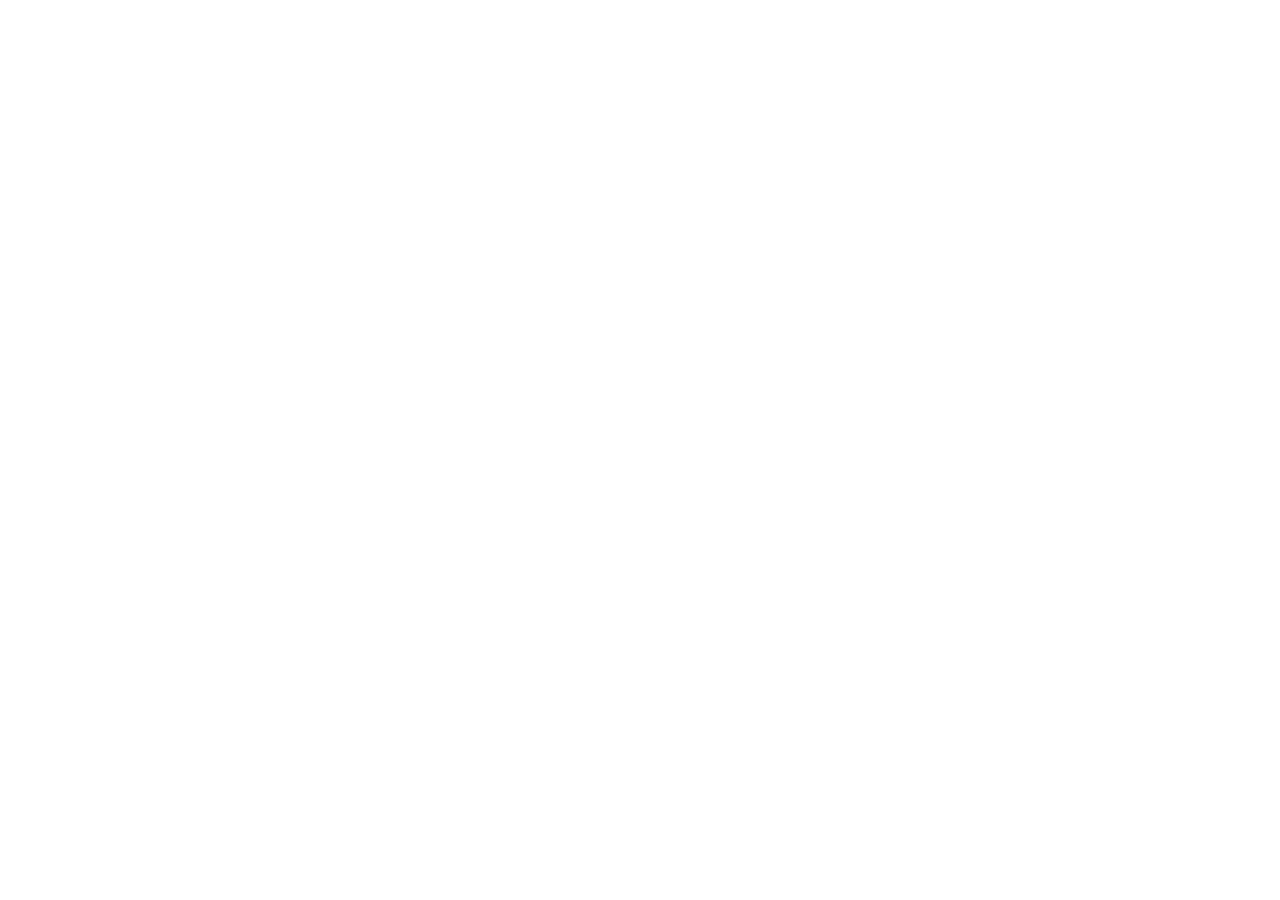
==== 08-digital-experience/world1-mvp/index.html @ 724b532b "feat: add index.html for World 1 MVP" ====
<!doctype html>
<html lang="es">
<head>
  <meta charset="utf-8" />
  <meta name="viewport" content="width=device-width, initial-scale=1, viewport-fit=cover" />
  <meta name="theme-color" content="#11100e" />
  <meta name="description" content="Descubriendo Bitcoin — Mundo 1: de dinero a Bitcoin" />
  <title>Descubriendo Bitcoin — Mundo 1</title>
  <link rel="manifest" href="manifest.webmanifest" />
  <link rel="icon" href="icon.svg" type="image/svg+xml" />
  <link rel="stylesheet" href="styles.css" />
</head>
<body>
  <main id="app" aria-live="polite"></main>
  <script src="app.js"></script>
</body>
</html>
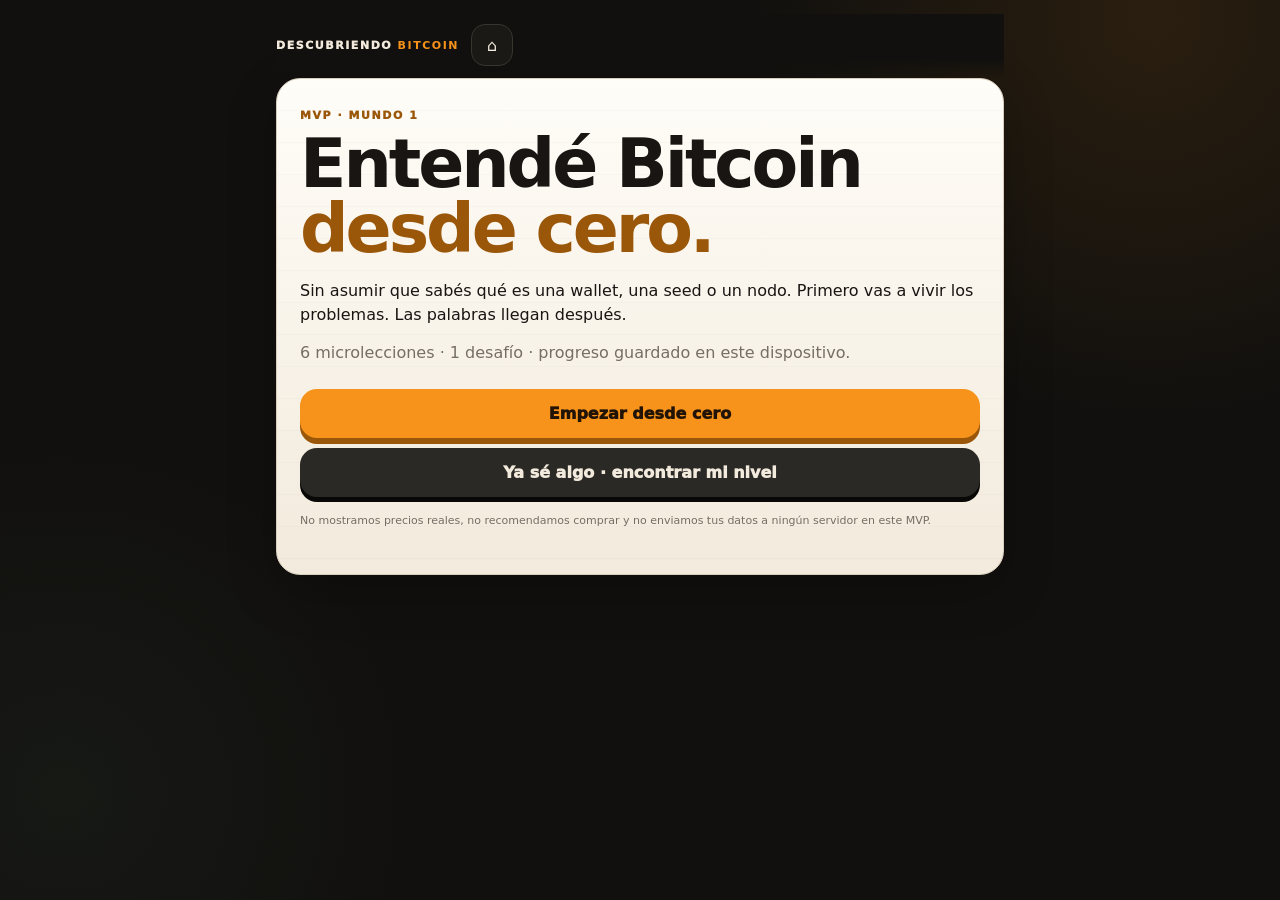
==== commit 03d9747b: "feat: add World 1 MVP shell" ====
--- a/08-digital-experience/world1-mvp/index.html
+++ b/08-digital-experience/world1-mvp/index.html
@@ -2,12 +2,10 @@
 <html lang="es">
 <head>
   <meta charset="utf-8" />
-  <meta name="viewport" content="width=device-width, initial-scale=1, viewport-fit=cover" />
-  <meta name="theme-color" content="#11100e" />
-  <meta name="description" content="Descubriendo Bitcoin — Mundo 1: de dinero a Bitcoin" />
+  <meta name="viewport" content="width=device-width,initial-scale=1,viewport-fit=cover" />
+  <meta name="theme-color" content="#0d0c0a" />
+  <meta name="description" content="Descubriendo Bitcoin — aprendizaje interactivo desde cero." />
   <title>Descubriendo Bitcoin — Mundo 1</title>
-  <link rel="manifest" href="manifest.webmanifest" />
-  <link rel="icon" href="icon.svg" type="image/svg+xml" />
   <link rel="stylesheet" href="styles.css" />
 </head>
 <body>
--- a/08-digital-experience/world1-mvp/styles.css
+++ b/08-digital-experience/world1-mvp/styles.css
@@ -0,0 +1,32 @@
+:root{
+  --bg:#11100e;--paper:#f2eadc;--paper2:#e8ddcb;--ink:#181512;--muted:#756e64;
+  --orange:#f7931a;--orange-dark:#9b5709;--green:#55745f;--green-soft:#dce8dd;
+  --red:#b2584c;--red-soft:#f0d8d2;--line:#cabfae;--white:#fffdf8;--shadow:0 16px 50px rgba(0,0,0,.22);
+  --radius:24px;
+}
+*{box-sizing:border-box}html{background:var(--bg)}body{margin:0;min-height:100vh;background:
+radial-gradient(circle at 90% 2%,rgba(247,147,26,.11),transparent 28%),
+radial-gradient(circle at 5% 88%,rgba(85,116,95,.09),transparent 24%),var(--bg);
+color:var(--paper);font-family:Inter,ui-sans-serif,system-ui,-apple-system,BlinkMacSystemFont,"Segoe UI",sans-serif}
+button,input{font:inherit}button{touch-action:manipulation}#app{width:min(760px,100%);min-height:100vh;margin:auto;padding:14px 16px 56px}
+.top{display:flex;align-items:center;gap:12px;position:sticky;top:0;z-index:10;padding:10px 0 12px;background:linear-gradient(var(--bg) 70%,transparent)}
+.brand{font-size:11px;font-weight:950;letter-spacing:.14em;white-space:nowrap}.brand b{color:var(--orange)}
+.progress{height:8px;flex:1;background:#25221e;border-radius:99px;overflow:hidden;border:1px solid #322e29}.progress>i{display:block;height:100%;background:linear-gradient(90deg,var(--orange),#ffb44e);transition:width .25s ease}
+.icon{width:42px;height:42px;border-radius:14px;border:1px solid #39342e;background:#1b1916;color:var(--paper);cursor:pointer}.icon:active{transform:scale(.97)}
+.sheet{position:relative;overflow:hidden;background:linear-gradient(180deg,var(--white),var(--paper));color:var(--ink);border:1px solid #d8cdbc;border-radius:var(--radius);padding:22px;box-shadow:var(--shadow)}
+.sheet:before{content:"";position:absolute;inset:0;background:repeating-linear-gradient(to bottom,transparent 0,transparent 31px,rgba(89,78,65,.055) 32px);pointer-events:none}.sheet>*{position:relative}
+.hero{padding:30px 23px}.eyebrow{font-size:11px;text-transform:uppercase;letter-spacing:.14em;font-weight:950;color:var(--orange-dark);margin:0 0 10px}
+h1{font-size:clamp(38px,9vw,68px);line-height:.95;letter-spacing:-.045em;margin:0 0 18px}h2{font-size:clamp(28px,6vw,42px);line-height:1.04;letter-spacing:-.035em;margin:0 0 14px}h3{font-size:19px;margin:0 0 8px}p{line-height:1.5;margin:0 0 14px}.muted{color:var(--muted)}.small{font-size:13px}.tiny{font-size:11px}.orange{color:var(--orange-dark)}
+.btn{width:100%;border:0;border-radius:17px;background:var(--orange);color:#211306;padding:15px 16px;font-weight:950;font-size:16px;cursor:pointer;margin-top:10px;box-shadow:0 6px 0 var(--orange-dark)}.btn:active{transform:translateY(3px);box-shadow:0 3px 0 var(--orange-dark)}.btn.secondary{background:#2b2925;color:var(--paper);box-shadow:0 5px 0 #090807}.btn.ghost{background:transparent;color:#514a42;box-shadow:none;border:1px solid var(--line)}.btn[disabled]{opacity:.45;cursor:not-allowed;box-shadow:none;transform:none}
+.choices{display:grid;gap:10px;margin:17px 0 4px}.choice{width:100%;text-align:left;border:1px solid var(--line);border-radius:17px;background:rgba(255,255,255,.45);padding:14px;color:var(--ink);cursor:pointer;min-height:58px}.choice:hover,.choice.sel{border-color:var(--orange);box-shadow:inset 0 0 0 1px var(--orange)}.choice .letter{display:inline-grid;place-items:center;width:29px;height:29px;margin-right:9px;border:1px solid #b7aa98;border-radius:9px;color:#6b6257;font-weight:900}.choice strong{display:block;margin-bottom:3px}
+.callout{padding:15px;border:1px solid var(--line);border-radius:18px;background:rgba(255,255,255,.44);margin:15px 0}.callout.orange{border-color:#d28a34;background:#f8e8d1}.callout.green{border-color:#8ba28f;background:var(--green-soft)}.callout.red{border-color:#c68a80;background:var(--red-soft)}
+.reward{border:1px solid #87a38d;background:linear-gradient(135deg,#e2ece3,#f8e6cf);border-radius:20px;padding:17px;margin:16px 0}.reward .label{font-size:10px;letter-spacing:.14em;text-transform:uppercase;color:#3e6849;font-weight:950}.stampBig{font-size:42px;line-height:1;margin:8px 0}.reward b{font-size:20px}
+.map{display:grid;gap:13px;margin-top:16px}.node{display:grid;grid-template-columns:56px 1fr auto;align-items:center;gap:12px;border:1px solid var(--line);border-radius:19px;padding:13px;background:rgba(255,255,255,.42);cursor:pointer}.node.locked{opacity:.46;cursor:not-allowed}.node.current{border-color:#d49346;box-shadow:inset 0 0 0 1px #e2ad69}.node.done{border-color:#88a58d;background:#e8f0e8}.node .orb{width:56px;height:56px;border-radius:17px;display:grid;place-items:center;background:#e4d9c8;border:1px solid #cbbba5;font-size:25px;font-weight:950}.node.done .orb{background:#d2e5d5;border-color:#8ba28f}.node .meta b{display:block}.node .meta span{font-size:12px;color:var(--muted)}
+.worlds{display:grid;gap:10px;margin:14px 0}.world{padding:14px;border:1px dashed #4b443b;border-radius:17px;background:#171511;color:#bfb5a7}.world.open{border-style:solid;border-color:#d48a31;color:var(--paper)}.world b{display:block}.world span{font-size:12px;color:#9d9387}
+.scene{display:grid;gap:12px;margin:16px 0}.row{display:flex;gap:10px;align-items:center;justify-content:center;flex-wrap:wrap}.person{display:flex;align-items:center;gap:10px;border:1px solid var(--line);background:rgba(255,255,255,.44);border-radius:18px;padding:12px;min-width:150px}.avatar{width:46px;height:46px;border-radius:14px;background:#ded2c0;display:grid;place-items:center;font-size:24px}.tag{margin-left:auto;border-radius:12px;padding:7px 9px;background:#ded2c0;font-weight:900}.arrow{font-size:28px;color:var(--orange-dark);font-weight:950}.phone{width:min(280px,100%);margin:14px auto;border:8px solid #292622;border-radius:28px;background:#fbf7ef;box-shadow:0 12px 30px rgba(0,0,0,.16);overflow:hidden}.phoneTop{padding:8px 12px;background:#292622;color:white;font-size:11px}.phoneBody{padding:15px;color:var(--ink)}.balance{font-size:38px;font-weight:950;letter-spacing:-.04em}.ledger{display:grid;gap:8px;margin-top:14px}.entry{display:flex;justify-content:space-between;border-bottom:1px solid #ded2c0;padding:8px 0}.entry b{font-variant-numeric:tabular-nums}
+.demo{border:1px dashed #b5a894;background:rgba(255,255,255,.35);border-radius:19px;padding:17px;margin:14px 0}.photo,.money,.book,.copyBox{width:84px;height:84px;border-radius:20px;display:grid;place-items:center;text-align:center;font-weight:950}.photo{background:#d7e6ec;border:1px solid #8faeb9}.money{background:#f5dbb9;border:1px solid #d69642;color:#7d4304;font-size:22px}.book{background:#ead9bf;border:1px solid #bda17a}.copyBox{background:#e4eadf;border:1px solid #9aaa91;font-size:12px}.pop{animation:pop .28s ease}@keyframes pop{from{transform:scale(.82);opacity:.2}to{transform:scale(1);opacity:1}}
+.tabs{display:grid;grid-template-columns:repeat(3,1fr);gap:7px;margin:14px 0}.tab{padding:11px 8px;border:1px solid var(--line);border-radius:13px;background:rgba(255,255,255,.4);cursor:pointer;color:var(--ink)}.tab.sel{border-color:var(--orange);background:#f6e4cb}.resultPanel{padding:14px;border-radius:17px;border:1px solid var(--line);background:#f9f3e9}.fakeChart{height:150px;border:1px solid var(--line);border-radius:18px;background:linear-gradient(#fff8ee,#efe4d4);position:relative;overflow:hidden;margin:15px 0}.fakeChart svg{position:absolute;inset:0;width:100%;height:100%}.fakeChart:after{content:"Ejemplo ilustrativo · no representa el precio real";position:absolute;left:12px;bottom:8px;font-size:10px;color:#746b61}
+.copies{display:grid;grid-template-columns:repeat(3,1fr);gap:8px;margin:14px 0}.copyCard{min-height:76px;border:1px solid #aebaa7;background:#e3ebdf;border-radius:15px;display:grid;place-items:center;text-align:center;padding:8px;font-size:12px;font-weight:800}.copyCard.bad{border-color:#c38379;background:#f0d8d2}.copyCard.reject{animation:shake .35s ease;background:#f0d8d2}@keyframes shake{20%,60%{transform:translateX(-4px)}40%,80%{transform:translateX(4px)}}
+.passport{display:grid;grid-template-columns:repeat(2,1fr);gap:10px;margin-top:14px}.stamp{border:1px solid var(--line);border-radius:17px;background:rgba(255,255,255,.4);padding:14px}.stamp .symbol{font-size:28px}.stamp b{display:block;margin-top:5px}.stamp span{font-size:11px;color:var(--muted)}.stamp.discovered{border-color:#c6a870}.stamp.demonstrated{border-color:#789681;background:#e0ebe2}.stamp.affirmed{border:2px solid #4f765b;background:#d2e5d5}.statePill{display:inline-block;margin-top:7px;padding:4px 7px;border-radius:99px;font-size:10px;font-weight:900;background:#ded5c8;color:#655b50}.stamp.demonstrated .statePill,.stamp.affirmed .statePill{background:#c3dac7;color:#35533d}
+.cardChoices{display:grid;gap:9px;margin-top:14px}.explainCard{border:1px solid var(--line);border-radius:16px;background:rgba(255,255,255,.45);padding:13px;cursor:pointer}.explainCard.sel{border-color:#739079;background:#dfebe1}.explainCard.false.sel{border-color:#c47f74;background:#efd6d1}.built{display:grid;gap:8px;margin:14px 0}.built .piece{padding:11px;border-left:4px solid var(--orange);background:#f5e7d1;border-radius:0 13px 13px 0}.footer{text-align:center;color:#8b8174;font-size:11px;margin-top:20px}.miniNav{display:flex;gap:8px;margin:12px 0}.miniNav .btn{margin-top:0}.divider{height:1px;background:var(--line);margin:18px 0}
+@media(max-width:520px){#app{padding-left:12px;padding-right:12px}.sheet{padding:18px}.hero{padding:23px 18px}.brand{font-size:9px}.node{grid-template-columns:50px 1fr auto}.node .orb{width:50px;height:50px}.copies{grid-template-columns:repeat(2,1fr)}.passport{grid-template-columns:1fr 1fr}.tabs{grid-template-columns:1fr}}
